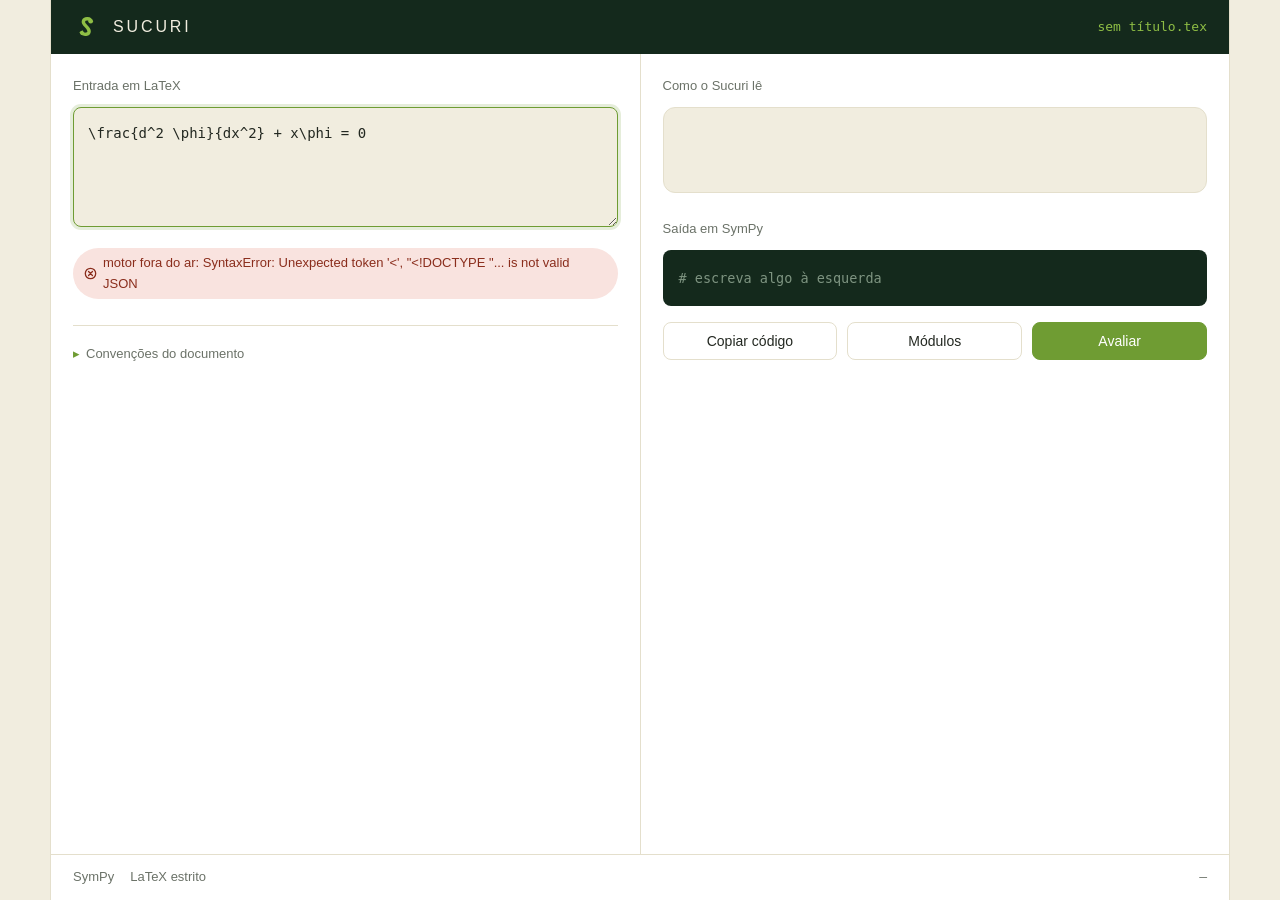
==== sucuri/interface/estatico/index.html @ aa614672 "O botão principal segue o objeto: resolver ou avaliar \frac{d^2\phi}{dx^2} + x\phi = 0 era lido cert" ====
<!DOCTYPE html>
<html lang="pt-BR">
<head>
<meta charset="utf-8">
<meta name="viewport" content="width=device-width, initial-scale=1">
<title>SUCURI</title>
<link rel="icon" href="favicon.svg">
<link rel="stylesheet" href="tokens.css">
<link rel="stylesheet" href="vendor/katex/katex.min.css">
<link rel="stylesheet" href="sucuri.css">
</head>
<body>
<div class="app">

<header>
  <svg width="26" height="26" viewBox="0 0 100 100" aria-label="SUCURI">
    <path d="M68 28 C68 16, 44 14, 40 28 C36 42, 62 50, 62 66 C62 80, 40 82, 34 72"
          fill="none" stroke="#8FBE45" stroke-width="13" stroke-linecap="round"/>
    <circle cx="68" cy="28" r="9" fill="#8FBE45"/>
    <g transform="rotate(-31 34 72)"><rect x="27" y="65" width="14" height="14" rx="1.5" fill="#8FBE45"/></g>
  </svg>
  <span class="wordmark">SUCURI</span>
  <span class="arquivo" id="arquivo">sem título.tex</span>
</header>

<main>
  <section class="esquerda">
    <p class="rotulo">Entrada em LaTeX</p>
    <textarea id="entrada" spellcheck="false" aria-label="Entrada em LaTeX"
      >\frac{d^2 \phi}{dx^2} + x\phi = 0</textarea>

    <div class="estados" id="estados"></div>

    <div class="bloco" id="bloco-perguntas" hidden>
      <p class="rotulo">Sítios ambíguos</p>
      <div id="perguntas"></div>
    </div>

    <details class="bloco convencoes" id="bloco-convencoes">
      <summary>Convenções do documento</summary>
      <div class="campos">
        <label>Variável independente
          <input id="c-independente" type="text" spellcheck="false" placeholder="x">
        </label>
        <label>Variável temporal
          <input id="c-temporal" type="text" spellcheck="false" placeholder="t">
        </label>
        <label>Linha <span class="amostra">f'</span>
          <select id="c-linhas">
            <option value="">perguntar</option>
            <option value="derivative">é derivada</option>
            <option value="symbol">faz parte do nome</option>
          </select>
        </label>
        <label>Ponto <span class="amostra">\dot q</span>
          <select id="c-pontos">
            <option value="">perguntar</option>
            <option value="derivative">é derivada temporal</option>
            <option value="decoration">é só um acento</option>
          </select>
        </label>
        <label>Funções
          <input id="c-funcoes" type="text" spellcheck="false" placeholder="f, phi">
        </label>
        <label>Variáveis
          <input id="c-variaveis" type="text" spellcheck="false" placeholder="a, k">
        </label>
      </div>
      <p class="nota">Convenção vale para o documento inteiro e aparece em âmbar:
        a leitura funcionou, mas ninguém olhou aquele sítio. Decidir o sítio
        na lista acima o torna verde.</p>
    </details>

    <div class="arvore bloco" id="bloco-arvore" hidden>
      <p class="rotulo">Árvore reconhecida</p>
      <div id="arvore"></div>
    </div>
  </section>

  <section class="direita">
    <p class="rotulo" id="rotulo-leitura">Como o Sucuri lê</p>
    <div class="leitura" id="leitura"></div>

    <p class="rotulo espaco">Saída em SymPy</p>
    <pre id="codigo"><span class="cm"># escreva algo à esquerda</span></pre>

    <div class="acoes">
      <button id="copiar">Copiar código</button>
      <button id="abrir-modulos">Módulos</button>
      <button class="primario" id="avaliar">Avaliar</button>
    </div>

    <div class="bloco" id="bloco-avaliacao" hidden>
      <p class="rotulo" id="rotulo-valor">Valor</p>
      <div id="avaliacao"></div>
    </div>

    <div class="bloco modulos" id="bloco-modulos" hidden>
      <p class="rotulo">Módulos carregados</p>
      <div id="modulos"></div>
      <div id="resultado"></div>
    </div>
  </section>
</main>

<footer>
  <span id="motor">SymPy</span>
  <span>LaTeX estrito</span>
  <span class="tempo" id="tempo">—</span>
</footer>

</div>

<script src="vendor/katex/katex.min.js"></script>
<script src="transporte.js"></script>
<script src="sucuri.js"></script>
</body>
</html>
---- sucuri/interface/estatico/tokens.css ----
/* SUCURI — tokens de marca
   SymPy Unified Compiler for Unambiguous Rendered Input */

:root {
  /* Cores de marca */
  --sucuri-mata:   #14291C; /* fundo escuro, ladrilho da marca */
  --sucuri-verde:  #8FBE45; /* marca sobre fundo escuro */
  --sucuri-folha:  #6F9C33; /* marca e wordmark sobre fundo claro */
  --sucuri-ambar:  #E3B23C; /* aviso, ambiguidade resolvida por inferência */
  --sucuri-areia:  #F1EDDF; /* superfície clara */
  --sucuri-argila: #C0442F; /* erro de parse */

  /* Derivadas de interface */
  --sucuri-mata-2:    #1D3A28; /* elevação dentro do tema escuro */
  --sucuri-areia-2:   #E4DFCC; /* bordas sobre areia */
  --sucuri-tinta:     #232821; /* texto principal no tema claro */
  --sucuri-tinta-2:   #6B7268; /* texto secundário */
  --sucuri-sucesso-bg: #E6F0D4;
  --sucuri-sucesso-fg: #3D5A15;
  --sucuri-aviso-bg:   #FAEEDA;
  --sucuri-aviso-fg:   #7A5307;
  --sucuri-erro-bg:    #F9E3DF;
  --sucuri-erro-fg:    #8A2D1C;

  /* Tipografia */
  --sucuri-fonte-ui:   Inter, "Helvetica Neue", Arial, sans-serif;
  --sucuri-fonte-mono: "JetBrains Mono", "SF Mono", Menlo, Consolas, monospace;
  --sucuri-tracking-wordmark: 0.18em;

  /* Forma */
  --sucuri-raio:      8px;
  --sucuri-raio-card: 12px;
  --sucuri-raio-icone: 23%; /* proporção do ladrilho da marca */
}

[data-tema="escuro"] {
  --sucuri-superficie-0: var(--sucuri-mata);
  --sucuri-superficie-1: var(--sucuri-mata-2);
  --sucuri-texto:        var(--sucuri-areia);
  --sucuri-marca:        var(--sucuri-verde);
}

[data-tema="claro"] {
  --sucuri-superficie-0: var(--sucuri-areia);
  --sucuri-superficie-1: #FFFFFF;
  --sucuri-texto:        var(--sucuri-tinta);
  --sucuri-marca:        var(--sucuri-folha);
}
---- sucuri/interface/estatico/sucuri.css ----
/* SUCURI — folha da interface.
   Deriva do mockup da identidade; os valores vêm de tokens.css. */

:root{
  --mata:var(--sucuri-mata); --verde:var(--sucuri-verde); --folha:var(--sucuri-folha);
  --ambar:var(--sucuri-ambar); --areia:var(--sucuri-areia); --areia-2:var(--sucuri-areia-2);
  --argila:var(--sucuri-argila); --tinta:var(--sucuri-tinta); --tinta-2:var(--sucuri-tinta-2);
  --ui:var(--sucuri-fonte-ui); --mono:var(--sucuri-fonte-mono);
}
*{box-sizing:border-box}
body{margin:0;background:var(--areia);color:var(--tinta);font-family:var(--ui);
     font-size:15px;line-height:1.6;-webkit-font-smoothing:antialiased}
.app{max-width:1180px;margin:0 auto;min-height:100vh;display:flex;flex-direction:column;
     background:#fff;border-left:1px solid var(--areia-2);border-right:1px solid var(--areia-2)}

header{display:flex;align-items:center;gap:14px;padding:14px 22px;background:var(--mata)}
header svg{flex:none}
.wordmark{color:var(--areia);font-size:16px;font-weight:500;
          letter-spacing:var(--sucuri-tracking-wordmark)}
.arquivo{margin-left:auto;color:var(--verde);font-family:var(--mono);font-size:13px}

main{flex:1;display:grid;grid-template-columns:1fr 1fr;gap:1px;background:var(--areia-2)}
section{background:#fff;padding:22px;min-width:0}
.rotulo{font-size:13px;color:var(--tinta-2);margin:0 0 10px}
.rotulo.espaco{margin-top:26px}

textarea{width:100%;min-height:120px;resize:vertical;border:1px solid var(--areia-2);
  border-radius:var(--sucuri-raio);background:var(--areia);padding:14px;font-family:var(--mono);
  font-size:14px;line-height:1.7;color:var(--tinta)}
textarea:focus{outline:none;border-color:var(--folha);box-shadow:0 0 0 3px rgba(111,156,51,.18)}

/* ------------------------------------------------------------- pastilhas */
.estados{display:flex;flex-wrap:wrap;gap:8px;margin:14px 0 0;min-height:28px}
.pill{display:inline-flex;align-items:center;gap:6px;font-size:13px;
      padding:5px 11px;border-radius:999px}
.ok{background:var(--sucuri-sucesso-bg);color:var(--sucuri-sucesso-fg)}
.aviso{background:var(--sucuri-aviso-bg);color:var(--sucuri-aviso-fg)}
.erro{background:var(--sucuri-erro-bg);color:var(--sucuri-erro-fg)}
.neutro{background:var(--areia);color:var(--tinta-2)}
.pill svg{flex:none}

/* --------------------------------------------------------------- blocos */
.bloco{margin-top:26px;padding-top:18px;border-top:1px solid var(--areia-2)}

/* ------------------------------------------------------------ perguntas */
.sitio{border:1px solid var(--areia-2);border-radius:var(--sucuri-raio);
       padding:12px 14px;margin-bottom:10px}
.sitio.pendente{border-color:#E3C9A0;background:#FDF8EF}
.sitio.inferida{border-left:3px solid var(--ambar)}
.sitio.explicita{border-left:3px solid var(--folha)}
.sitio-cabeca{display:flex;align-items:baseline;gap:10px;flex-wrap:wrap}
.fragmento{font-family:var(--mono);font-size:13.5px;color:var(--tinta);
  background:var(--areia);padding:2px 7px;border-radius:5px}
.sitio-nota{font-size:12.5px;color:var(--tinta-2);margin-left:auto}
.opcoes{display:flex;flex-wrap:wrap;gap:8px;margin-top:10px}
.opcao{font-family:var(--ui);font-size:13px;padding:7px 12px;border-radius:999px;
  border:1px solid var(--areia-2);background:#fff;color:var(--tinta);cursor:pointer;
  text-align:left}
.opcao:hover{background:var(--areia)}
.opcao.escolhida{background:var(--folha);border-color:var(--folha);color:#fff}
.opcao.herdada{background:var(--sucuri-aviso-bg);border-color:#E8D4AC;
  color:var(--sucuri-aviso-fg)}

/* ----------------------------------------------------------- convenções */
.convencoes summary{font-size:13px;color:var(--tinta-2);cursor:pointer;
  list-style:none;display:flex;align-items:center;gap:6px}
.convencoes summary::before{content:"▸";color:var(--folha)}
.convencoes[open] summary::before{content:"▾"}
.convencoes summary::-webkit-details-marker{display:none}
.campos{display:grid;grid-template-columns:1fr 1fr;gap:10px 14px;margin-top:14px}
.campos label{display:flex;flex-direction:column;gap:4px;font-size:12.5px;
  color:var(--tinta-2)}
.campos .amostra{font-family:var(--mono);color:var(--tinta)}
.campos input,.campos select{font-family:var(--mono);font-size:13px;padding:7px 9px;
  border:1px solid var(--areia-2);border-radius:6px;background:var(--areia);color:var(--tinta)}
.campos select{font-family:var(--ui)}
.campos input:focus,.campos select:focus{outline:none;border-color:var(--folha)}
.nota{font-size:12.5px;color:var(--tinta-2);margin:12px 0 0}

/* --------------------------------------------------------------- árvore */
.arvore ul{list-style:none;margin:6px 0 0;padding-left:16px;
  border-left:1px solid var(--areia-2);font-family:var(--mono);font-size:13px;
  color:var(--tinta-2)}
.arvore>div>ul{padding-left:0;border-left:none}
.arvore li{padding:2px 0}
.arvore .no{color:var(--tinta)}
.arvore .inferida{color:var(--sucuri-aviso-fg)}
.arvore .inferida::after{content:" ◆";color:var(--ambar)}
.arvore .explicita::after{content:" ◆";color:var(--folha)}

/* -------------------------------------------------------------- leitura */
.leitura{min-height:86px;display:flex;align-items:center;justify-content:center;
  padding:18px 16px;border:1px solid var(--areia-2);border-radius:var(--sucuri-raio-card);
  background:var(--areia);overflow-x:auto}
.leitura.cru{color:var(--tinta-2)}
.leitura .katex{font-size:1.35em}
.leitura .vazio{font-size:13px;color:var(--tinta-2)}

/* --------------------------------------------------------------- código */
pre{margin:0;background:var(--mata);border-radius:var(--sucuri-raio);padding:16px;
    overflow-x:auto;font-family:var(--mono);font-size:13.5px;line-height:1.8;
    color:var(--areia);white-space:pre}
.kw{color:var(--verde)} .str{color:var(--ambar)} .cm{color:#7E9481}

.acoes{display:flex;gap:10px;margin-top:16px}
button{flex:1;font-family:var(--ui);font-size:14px;padding:10px 14px;
  border-radius:var(--sucuri-raio);border:1px solid var(--areia-2);background:#fff;
  color:var(--tinta);cursor:pointer}
button:hover{background:var(--areia)}
button.primario{background:var(--folha);border-color:var(--folha);color:#fff}
button.primario:hover{background:#5F871E}
button:focus-visible{outline:2px solid var(--folha);outline-offset:2px}

/* -------------------------------------------------------------- módulos */
.modulo-cabeca{font-size:13.5px;margin-bottom:4px}
.modulo-cabeca b{font-weight:500}
.modulo-desc{font-size:12.5px;color:var(--tinta-2);margin:0 0 10px}
.operacoes{display:flex;flex-wrap:wrap;gap:8px}
.operacoes button{flex:none}
#resultado{margin-top:16px}
.resultado{border:1px solid var(--areia-2);border-radius:var(--sucuri-raio);padding:14px}
.resultado h3{margin:0 0 8px;font-size:14px;font-weight:500}
.resultado table{border-collapse:collapse;width:100%;font-family:var(--mono);font-size:12.5px}
.resultado td{border-bottom:1px solid var(--areia-2);padding:5px 8px;vertical-align:top}
.resultado tr:last-child td{border-bottom:none}
.bloqueio{font-size:12.5px;color:var(--sucuri-erro-fg);background:var(--sucuri-erro-bg);
  border-radius:6px;padding:8px 10px;margin-top:10px}
.proveniencia{font-size:12.5px;margin-top:10px;color:var(--tinta-2)}
.nao-apresentavel{background:var(--sucuri-aviso-bg);color:var(--sucuri-aviso-fg);
  border-radius:6px;padding:8px 10px}

footer{padding:12px 22px;border-top:1px solid var(--areia-2);
  font-size:13px;color:var(--tinta-2);display:flex;gap:16px}
footer .tempo{margin-left:auto;font-family:var(--mono)}

@media (max-width:860px){
  main{grid-template-columns:1fr}
  section{padding:18px}
  .campos{grid-template-columns:1fr}
}
@media (prefers-reduced-motion:no-preference){
  button,.opcao{transition:background .15s ease}
}
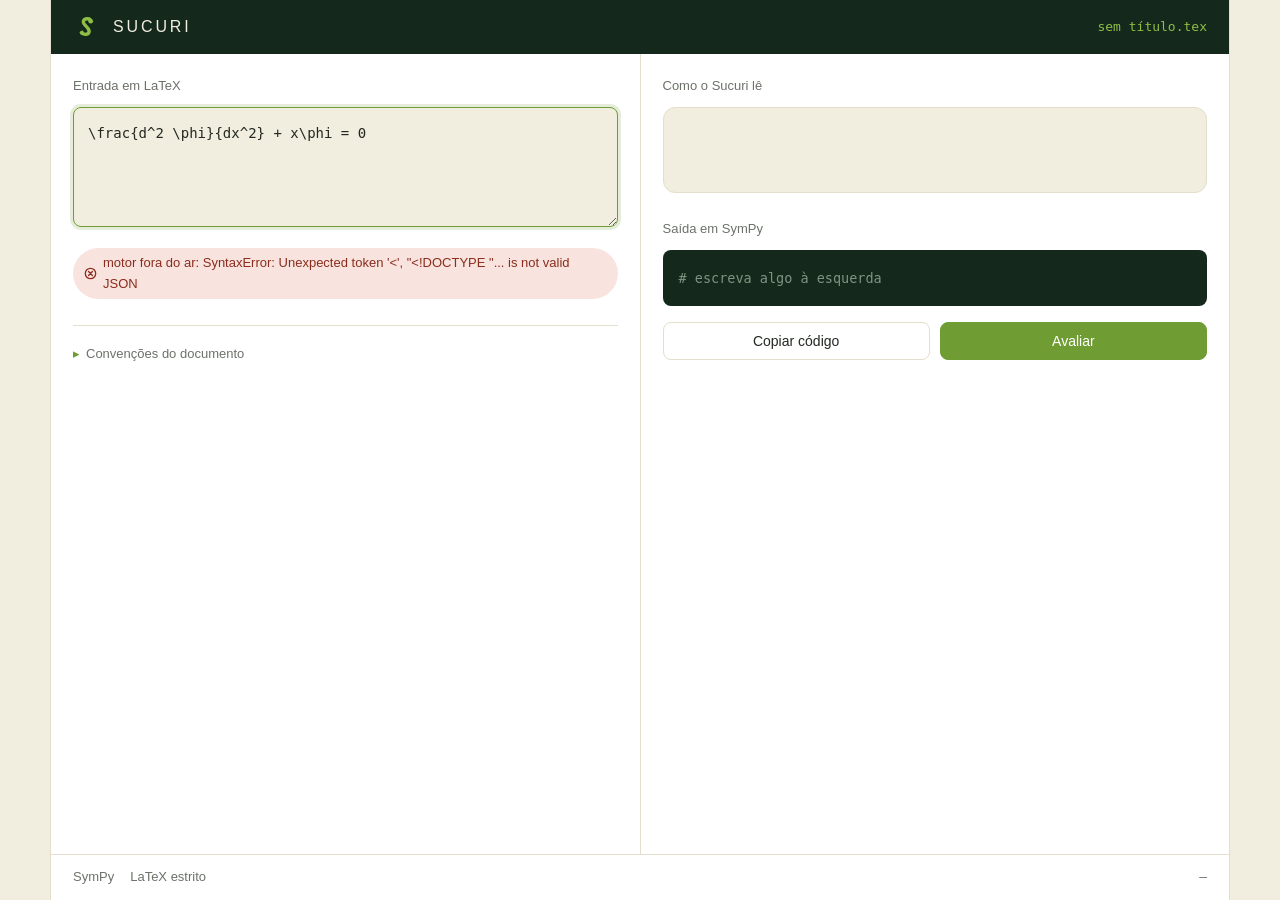
==== commit 6f4b31fc: "A variável que falta vira pergunta, e não reclamação de campo vazio Perguntar é o que este programa " ====
--- a/sucuri/interface/estatico/index.html
+++ b/sucuri/interface/estatico/index.html
@@ -30,6 +30,11 @@
       >\frac{d^2 \phi}{dx^2} + x\phi = 0</textarea>
 
     <div class="estados" id="estados"></div>
+
+    <div class="bloco" id="bloco-faltando" hidden>
+      <p class="rotulo">Falta uma convenção</p>
+      <div id="faltando"></div>
+    </div>
 
     <div class="bloco" id="bloco-perguntas" hidden>
       <p class="rotulo">Sítios ambíguos</p>
--- a/sucuri/interface/estatico/sucuri.css
+++ b/sucuri/interface/estatico/sucuri.css
@@ -41,6 +41,20 @@
 
 /* --------------------------------------------------------------- blocos */
 .bloco{margin-top:26px;padding-top:18px;border-top:1px solid var(--areia-2)}
+
+/* --------------------------------------------------------- falta convenção */
+.falta{border:1px solid #E3C9A0;background:#FDF8EF;border-radius:var(--sucuri-raio);
+  padding:12px 14px}
+.falta p{margin:0 0 10px;font-size:13.5px}
+.falta .linha{display:flex;gap:8px;flex-wrap:wrap;align-items:center}
+.falta input{font-family:var(--mono);font-size:14px;padding:7px 10px;width:7em;
+  border:1px solid var(--areia-2);border-radius:6px;background:#fff;color:var(--tinta)}
+.falta input:focus{outline:none;border-color:var(--folha);
+  box-shadow:0 0 0 3px rgba(111,156,51,.18)}
+.falta button{flex:none;font-size:13px;padding:7px 12px}
+.falta .atalhos{margin-top:10px;font-size:12.5px;color:var(--tinta-2)}
+.falta .atalhos button{font-family:var(--mono);padding:4px 10px;border-radius:999px;
+  margin-left:6px}
 
 /* ------------------------------------------------------------ perguntas */
 .sitio{border:1px solid var(--areia-2);border-radius:var(--sucuri-raio);
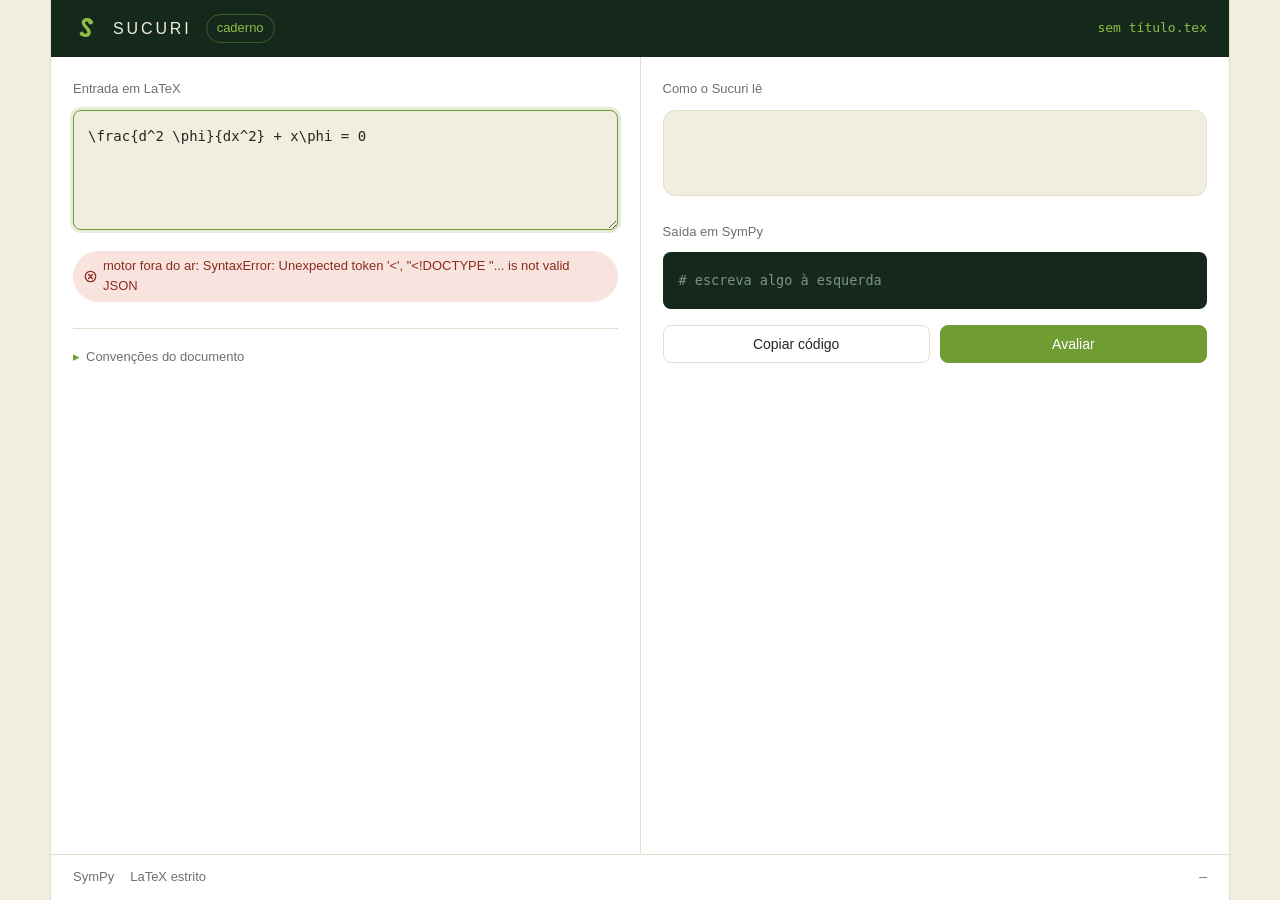
==== commit 8912f9d5: "Modo caderno: várias equações, nomes que duram, verbos sobre elas Uma equação por página serve para " ====
--- a/sucuri/interface/estatico/index.html
+++ b/sucuri/interface/estatico/index.html
@@ -4,10 +4,12 @@
 <meta charset="utf-8">
 <meta name="viewport" content="width=device-width, initial-scale=1">
 <title>SUCURI</title>
+<meta name="description" content="Escreva matemática em LaTeX; o Sucuri lê como SymPy e pergunta em vez de adivinhar.">
 <link rel="icon" href="favicon.svg">
 <link rel="stylesheet" href="tokens.css">
 <link rel="stylesheet" href="vendor/katex/katex.min.css">
 <link rel="stylesheet" href="sucuri.css">
+<link rel="stylesheet" href="caderno.css">
 </head>
 <body>
 <div class="app">
@@ -20,6 +22,7 @@
     <g transform="rotate(-31 34 72)"><rect x="27" y="65" width="14" height="14" rx="1.5" fill="#8FBE45"/></g>
   </svg>
   <span class="wordmark">SUCURI</span>
+  <a class="modo" href="caderno.html">caderno</a>
   <span class="arquivo" id="arquivo">sem título.tex</span>
 </header>
 
--- a/sucuri/interface/estatico/caderno.css
+++ b/sucuri/interface/estatico/caderno.css
@@ -0,0 +1,34 @@
+/* SUCURI — o caderno.
+   Empilha células; cada uma guarda o que você escreveu e o que saiu disso. */
+
+.modo{color:var(--verde);font-size:13px;text-decoration:none;
+  border:1px solid rgba(143,190,69,.35);border-radius:999px;padding:3px 10px}
+.modo:hover{background:rgba(143,190,69,.12)}
+
+.caderno-convencoes{padding:16px 22px;border-bottom:1px solid var(--areia-2);
+  margin:0;background:#fff}
+.caderno-convencoes .campos{grid-template-columns:repeat(3,1fr)}
+
+.folha{display:block;background:#fff;padding:22px;gap:0}
+.celula{border-left:3px solid var(--areia-2);padding:0 0 0 16px;margin-bottom:26px}
+.celula.comando{border-left-color:var(--folha)}
+.celula.erro{border-left-color:var(--argila)}
+.celula-cabeca{display:flex;align-items:baseline;gap:10px;margin-bottom:8px}
+.celula-nome{font-family:var(--mono);font-size:12.5px;color:var(--folha);
+  min-width:3.2em}
+.celula-dica{font-size:12.5px;color:var(--tinta-2);margin-left:auto}
+
+.celula textarea{min-height:0;height:auto;padding:10px 12px}
+.saida{margin-top:12px}
+.saida .livro{padding:16px;border:1px solid var(--areia-2);
+  border-radius:var(--sucuri-raio-card);background:var(--areia);overflow-x:auto}
+.saida .livro .katex{font-size:1.3em}
+.saida pre{margin-top:12px}
+.saida .rodape{display:flex;gap:8px;margin-top:10px;flex-wrap:wrap}
+.saida .rodape button{flex:none;font-size:12.5px;padding:6px 12px}
+
+.nova{display:flex;gap:10px;margin-top:8px}
+.nova button{flex:none}
+
+kbd{font-family:var(--mono);font-size:11.5px;border:1px solid var(--areia-2);
+  border-bottom-width:2px;border-radius:4px;padding:1px 5px;background:var(--areia)}
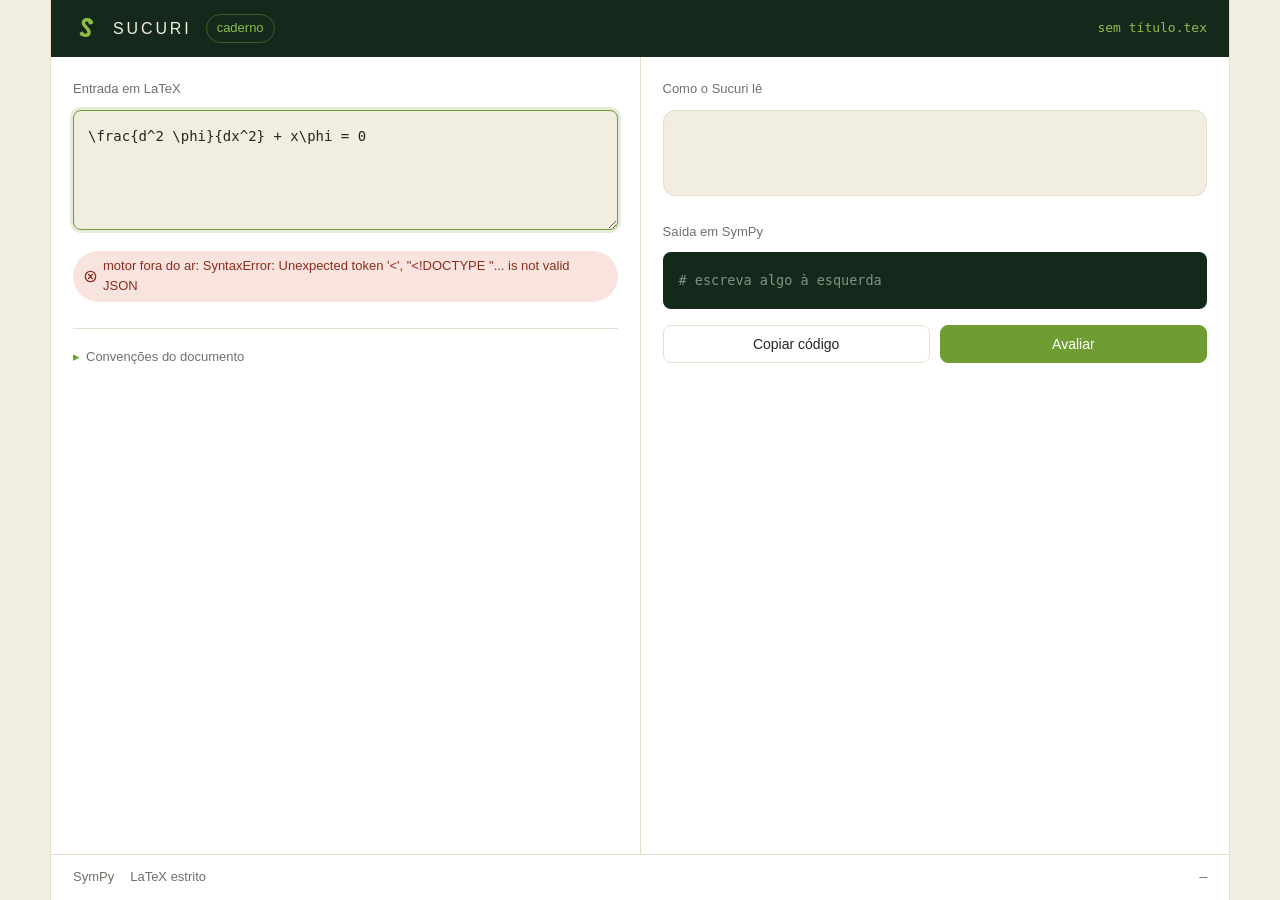
==== commit 5fa6666b: "Sítio já resolvido não repete a pergunta Quem declarou "linha é derivada" nas convenções não deve ve" ====
--- a/sucuri/interface/estatico/index.html
+++ b/sucuri/interface/estatico/index.html
@@ -13,6 +13,8 @@
 </head>
 <body>
 <div class="app">
+
+<div class="faixa" id="faixa" role="status" hidden></div>
 
 <header>
   <svg width="26" height="26" viewBox="0 0 100 100" aria-label="SUCURI">
@@ -121,6 +123,7 @@
 
 <script src="vendor/katex/katex.min.js"></script>
 <script src="transporte.js"></script>
+<script src="sitios.js"></script>
 <script src="sucuri.js"></script>
 </body>
 </html>
--- a/sucuri/interface/estatico/sucuri.css
+++ b/sucuri/interface/estatico/sucuri.css
@@ -42,6 +42,12 @@
 /* --------------------------------------------------------------- blocos */
 .bloco{margin-top:26px;padding-top:18px;border-top:1px solid var(--areia-2)}
 
+/* ------------------------------------------------------------ faixa de aviso */
+/* Página que para de responder sem dizer nada é o que o usuário chama de
+   instável. Qualquer coisa que dê errado longe de um painel aparece aqui. */
+.faixa{background:var(--sucuri-aviso-bg);color:var(--sucuri-aviso-fg);
+  padding:10px 22px;font-size:13px;border-bottom:1px solid #E8D4AC}
+
 /* --------------------------------------------------------- falta convenção */
 .falta{border:1px solid #E3C9A0;background:#FDF8EF;border-radius:var(--sucuri-raio);
   padding:12px 14px}
@@ -59,6 +65,25 @@
 /* ------------------------------------------------------------ perguntas */
 .sitio{border:1px solid var(--areia-2);border-radius:var(--sucuri-raio);
        padding:12px 14px;margin-bottom:10px}
+
+/* Sítio já resolvido não repete a pergunta: uma linha, e as opções só quando
+   alguém quiser mudar. Perguntar o que já foi respondido faz o usuário
+   desconfiar de uma decisão que ele próprio tomou. */
+.sitio.resolvido{padding:0 0 0 10px;border:none;background:none;
+  margin-bottom:6px}
+.sitio.resolvido.inferida{border-left:3px solid var(--ambar)}
+.sitio.resolvido.explicita{border-left:3px solid var(--folha)}
+.sitio-linha{display:flex;align-items:center;gap:10px;width:100%;
+  font-family:var(--ui);font-size:12.5px;text-align:left;cursor:pointer;
+  background:none;border:none;padding:4px 0;color:var(--tinta-2);flex-wrap:wrap}
+.sitio-linha:hover .sitio-leitura{color:var(--tinta)}
+.sitio-linha .fragmento{font-size:12.5px;padding:1px 6px}
+.sitio-leitura{color:var(--tinta-2)}
+.sitio-leitura::before{content:"◆  ";font-size:11px}
+.sitio.inferida .sitio-leitura::before{color:var(--ambar)}
+.sitio.explicita .sitio-leitura::before{color:var(--folha)}
+.sitio-origem{margin-left:auto;color:var(--tinta-2);opacity:.75}
+.sitio.resolvido .opcoes{margin:6px 0 10px}
 .sitio.pendente{border-color:#E3C9A0;background:#FDF8EF}
 .sitio.inferida{border-left:3px solid var(--ambar)}
 .sitio.explicita{border-left:3px solid var(--folha)}
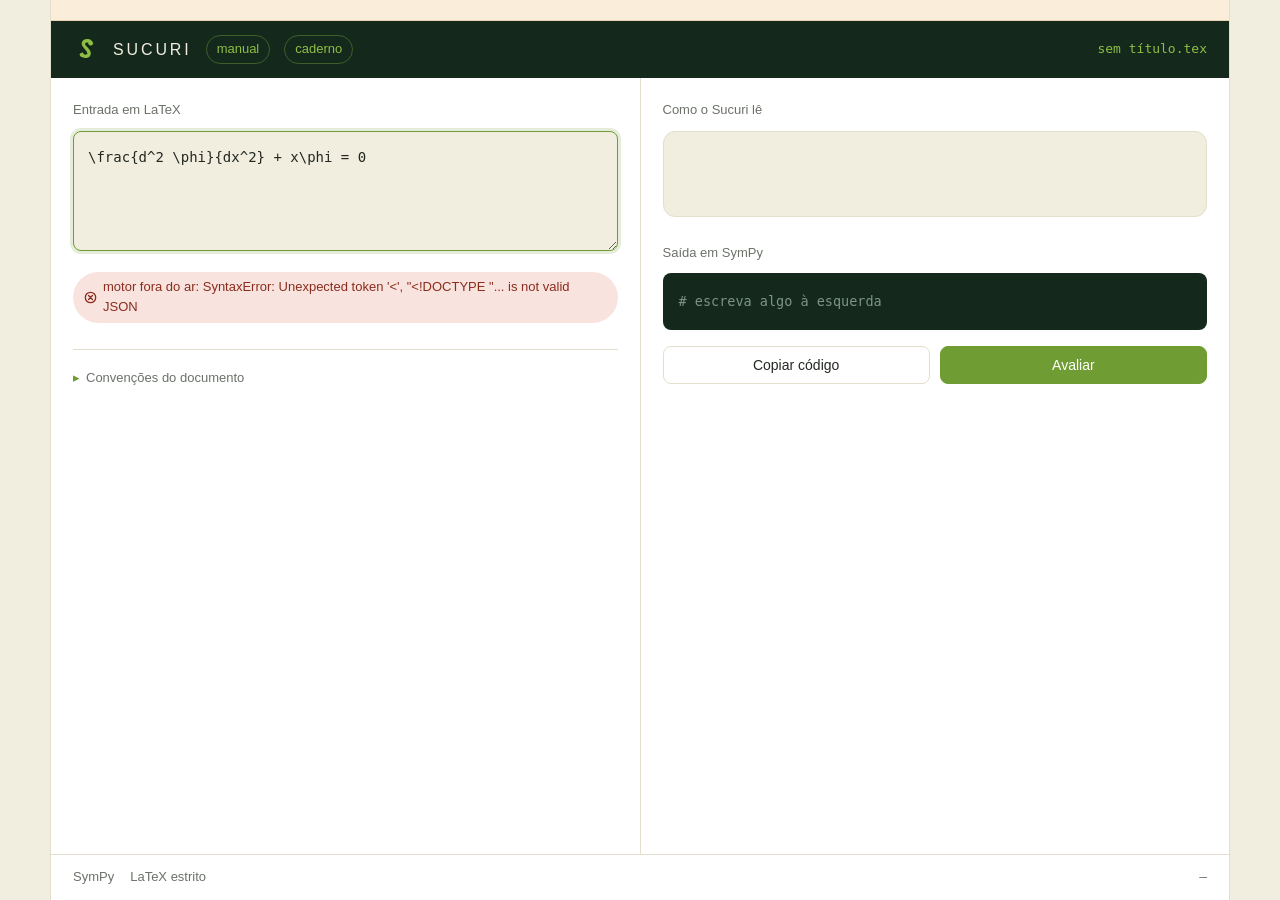
==== commit 10153e0e: "Manual, com os exemplos executados pela suíte Nove seções: escrever e executar, quando ele pergunta," ====
--- a/sucuri/interface/estatico/index.html
+++ b/sucuri/interface/estatico/index.html
@@ -24,6 +24,7 @@
     <g transform="rotate(-31 34 72)"><rect x="27" y="65" width="14" height="14" rx="1.5" fill="#8FBE45"/></g>
   </svg>
   <span class="wordmark">SUCURI</span>
+  <a class="modo" href="manual.html">manual</a>
   <a class="modo" href="caderno.html">caderno</a>
   <span class="arquivo" id="arquivo">sem título.tex</span>
 </header>
--- a/sucuri/interface/estatico/sucuri.css
+++ b/sucuri/interface/estatico/sucuri.css
@@ -46,7 +46,12 @@
 /* Página que para de responder sem dizer nada é o que o usuário chama de
    instável. Qualquer coisa que dê errado longe de um painel aparece aqui. */
 .faixa{background:var(--sucuri-aviso-bg);color:var(--sucuri-aviso-fg);
-  padding:10px 22px;font-size:13px;border-bottom:1px solid #E8D4AC}
+  padding:10px 22px;font-size:13px;border-bottom:1px solid #E8D4AC;
+  display:flex;align-items:center;gap:12px}
+.faixa .desfazer{flex:none;font-size:12.5px;padding:4px 12px;
+  border:1px solid #E8D4AC;background:#fff;color:var(--sucuri-aviso-fg);
+  border-radius:999px;cursor:pointer}
+.faixa .desfazer:hover{background:var(--areia)}
 
 /* --------------------------------------------------------- falta convenção */
 .falta{border:1px solid #E3C9A0;background:#FDF8EF;border-radius:var(--sucuri-raio);
@@ -92,6 +97,10 @@
   background:var(--areia);padding:2px 7px;border-radius:5px}
 .sitio-nota{font-size:12.5px;color:var(--tinta-2);margin-left:auto}
 .opcoes{display:flex;flex-wrap:wrap;gap:8px;margin-top:10px}
+/* O atributo hidden vale display:none por regra do navegador, mas a linha
+   acima tem a mesma especificidade e vem depois — então ganhava, e o sítio
+   "compacto" aparecia aberto. Regra explícita. */
+.opcoes[hidden]{display:none}
 .opcao{font-family:var(--ui);font-size:13px;padding:7px 12px;border-radius:999px;
   border:1px solid var(--areia-2);background:#fff;color:var(--tinta);cursor:pointer;
   text-align:left}
@@ -162,8 +171,17 @@
 .resultado table{border-collapse:collapse;width:100%;font-family:var(--mono);font-size:12.5px}
 .resultado td{border-bottom:1px solid var(--areia-2);padding:5px 8px;vertical-align:top}
 .resultado tr:last-child td{border-bottom:none}
+/* Bloqueio é barreira: o resultado NÃO pode ser apresentado como conclusão.
+   Vermelho, porque interrompe. */
 .bloqueio{font-size:12.5px;color:var(--sucuri-erro-fg);background:var(--sucuri-erro-bg);
   border-radius:6px;padding:8px 10px;margin-top:10px}
+
+/* Nota de alcance é outra coisa: a conta está certa, e o que ela NÃO faz
+   precisa ser dito. "separar não resolve a equação" não é falha da conta, é o
+   limite dela — e em vermelho parecia erro, que foi o que aconteceu. */
+.nota-escopo{font-size:12.5px;color:var(--sucuri-sucesso-fg);
+  background:var(--sucuri-sucesso-bg);border-radius:6px;padding:8px 10px;
+  margin-top:10px;border-left:3px solid var(--folha)}
 .proveniencia{font-size:12.5px;margin-top:10px;color:var(--tinta-2)}
 .nao-apresentavel{background:var(--sucuri-aviso-bg);color:var(--sucuri-aviso-fg);
   border-radius:6px;padding:8px 10px}
--- a/sucuri/interface/estatico/caderno.css
+++ b/sucuri/interface/estatico/caderno.css
@@ -9,17 +9,70 @@
   margin:0;background:#fff}
 .caderno-convencoes .campos{grid-template-columns:repeat(3,1fr)}
 
+/* --------------------------------------------------------------- a barra */
+.barra{display:flex;align-items:center;gap:8px;padding:10px 22px;background:#fff;
+  border-bottom:1px solid var(--areia-2);flex-wrap:wrap}
+.barra button{flex:none;font-size:13px;padding:6px 13px}
+.barra .separa{flex:1}
+
+input.arquivo{margin-left:auto;background:transparent;border:1px solid transparent;
+  border-radius:6px;padding:3px 8px;width:12em;text-align:right;
+  color:var(--verde);font-family:var(--mono);font-size:13px}
+input.arquivo:hover{border-color:rgba(143,190,69,.3)}
+input.arquivo:focus{outline:none;border-color:var(--verde);text-align:left;
+  background:rgba(255,255,255,.06)}
+
+.folha-dica{margin:0;padding:14px 22px;background:#fff;font-size:13px;
+  color:var(--tinta-2);border-bottom:1px solid var(--areia-2);line-height:1.7}
+.folha-dica code{font-family:var(--mono);font-size:12.5px;background:var(--areia);
+  padding:2px 6px;border-radius:5px;color:var(--tinta)}
+
 .folha{display:block;background:#fff;padding:22px;gap:0}
-.celula{border-left:3px solid var(--areia-2);padding:0 0 0 16px;margin-bottom:26px}
+.celula{border-left:3px solid var(--areia-2);padding:0 0 0 16px}
+
+/* O lugar entre duas células. Some até o ponteiro chegar — a folha é para ler,
+   não para mostrar o que ela sabe fazer —, mas responde ao teclado, porque
+   quem navega por tabulação não tem ponteiro para aproximar. */
+.inserir{position:relative;height:26px;display:flex;align-items:center;
+  justify-content:center}
+.inserir button{width:24px;height:24px;padding:0;flex:none;border-radius:999px;
+  border:1px solid var(--areia-2);background:#fff;color:var(--tinta-2);
+  font-size:15px;line-height:1;cursor:pointer;opacity:0;
+  display:flex;align-items:center;justify-content:center}
+.inserir::before{content:"";position:absolute;left:0;right:0;height:1px;
+  background:var(--areia-2);opacity:0}
+.inserir:hover button,.inserir button:focus-visible{opacity:1}
+.inserir:hover::before,.inserir:focus-within::before{opacity:1}
+.inserir button:hover{border-color:var(--folha);color:var(--folha)}
+@media (prefers-reduced-motion:no-preference){
+  .inserir button,.inserir::before{transition:opacity .12s ease}
+}
 .celula.comando{border-left-color:var(--folha)}
 .celula.erro{border-left-color:var(--argila)}
+.celula.declaracao{border-left-color:var(--ambar)}
+.declarado{margin:0;font-size:13px;color:var(--sucuri-aviso-fg);
+  background:var(--sucuri-aviso-bg);border-radius:var(--sucuri-raio);
+  padding:8px 12px;display:inline-block}
 .celula-cabeca{display:flex;align-items:baseline;gap:10px;margin-bottom:8px}
 .celula-nome{font-family:var(--mono);font-size:12.5px;color:var(--folha);
   min-width:3.2em}
 .celula-dica{font-size:12.5px;color:var(--tinta-2);margin-left:auto}
 
+/* O × mora no cabeçalho da célula, e só aparece quando o ponteiro está nela:
+   apagar não é o que se procura numa folha, é o que se acha quando se precisa. */
+.apagar{flex:none;width:22px;height:22px;padding:0;margin-left:10px;
+  border:1px solid transparent;background:none;color:var(--tinta-2);
+  font-size:16px;line-height:1;border-radius:6px;cursor:pointer;opacity:0;
+  display:flex;align-items:center;justify-content:center}
+.celula:hover .apagar,.apagar:focus-visible{opacity:1}
+.apagar:hover{color:var(--argila);border-color:rgba(192,68,47,.35);
+  background:var(--sucuri-erro-bg)}
+
 .celula textarea{min-height:0;height:auto;padding:10px 12px}
 .saida{margin-top:12px}
+/* A valência: a primeira coisa que se confere num tensor. */
+.valencia{margin:0 0 10px;font-family:var(--mono);font-size:12.5px;
+  color:var(--tinta-2)}
 .saida .livro{padding:16px;border:1px solid var(--areia-2);
   border-radius:var(--sucuri-raio-card);background:var(--areia);overflow-x:auto}
 .saida .livro .katex{font-size:1.3em}
@@ -27,6 +80,12 @@
 .saida .rodape{display:flex;gap:8px;margin-top:10px;flex-wrap:wrap}
 .saida .rodape button{flex:none;font-size:12.5px;padding:6px 12px}
 
+/* O que a conta produziu, com nome — a matéria-prima do próximo passo. */
+.nomeados{margin-top:12px;border-top:1px solid var(--areia-2);padding-top:10px}
+.nomeado{display:flex;align-items:baseline;gap:14px;padding:5px 0}
+.nomeado .celula-nome{min-width:3.2em}
+.nomeado .katex{font-size:1.05em}
+
 .nova{display:flex;gap:10px;margin-top:8px}
 .nova button{flex:none}
 
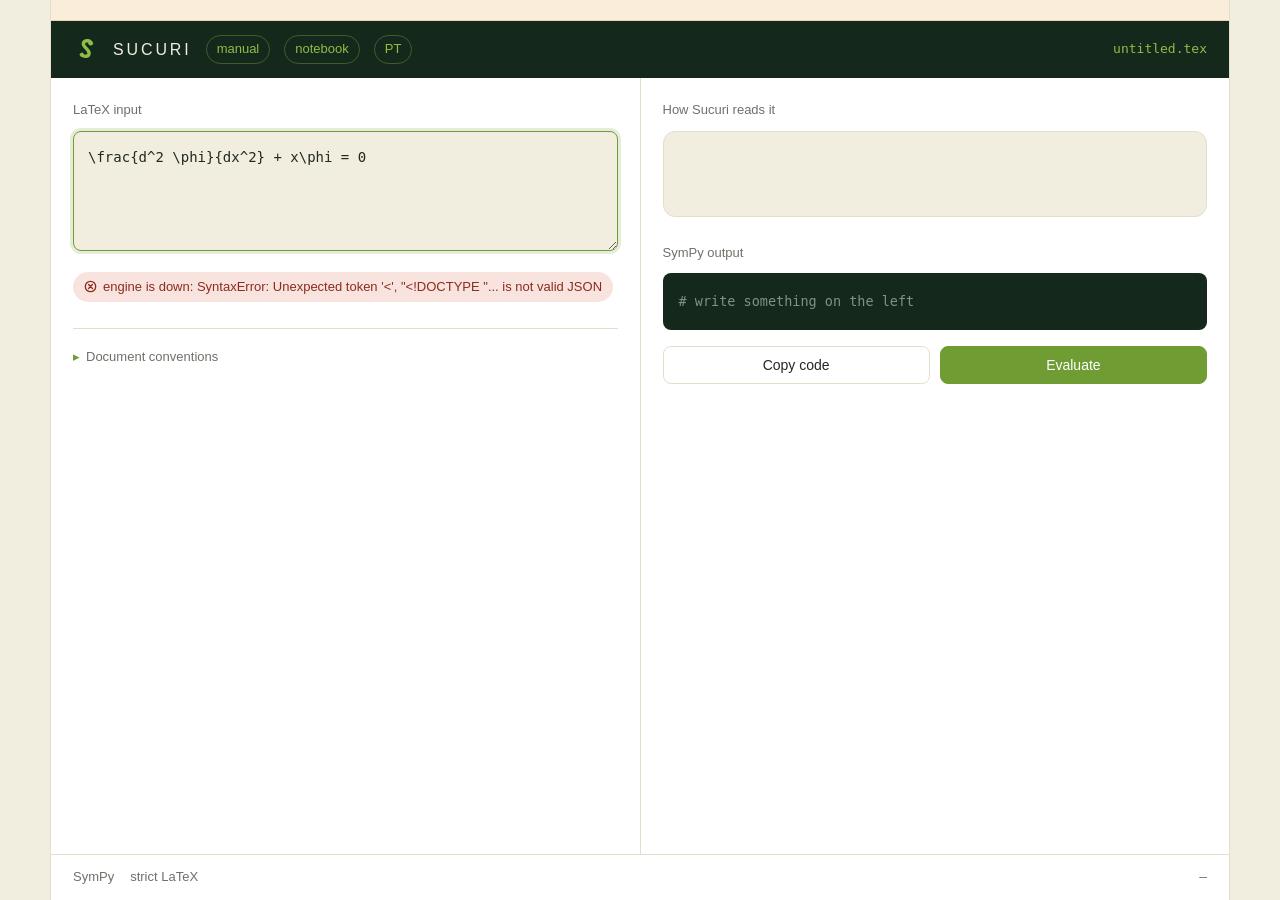
==== commit 7f68bcc6: "Tutorial em inglês, e o Sucuri com opção de idioma - tutorial.html: a apostila em inglês, com os enu" ====
--- a/sucuri/interface/estatico/index.html
+++ b/sucuri/interface/estatico/index.html
@@ -77,7 +77,7 @@
           <input id="c-variaveis" type="text" spellcheck="false" placeholder="a, k">
         </label>
       </div>
-      <p class="nota">Convenção vale para o documento inteiro e aparece em âmbar:
+      <p class="nota" data-en="A convention holds for the whole document and shows in amber: the reading worked, but nobody looked at that site. Deciding the site in the list above turns it green.">Convenção vale para o documento inteiro e aparece em âmbar:
         a leitura funcionou, mas ninguém olhou aquele sítio. Decidir o sítio
         na lista acima o torna verde.</p>
     </details>
@@ -124,6 +124,7 @@
 
 <script src="vendor/katex/katex.min.js"></script>
 <script src="transporte.js"></script>
+<script src="idioma.js"></script>
 <script src="sitios.js"></script>
 <script src="sucuri.js"></script>
 </body>
--- a/sucuri/interface/estatico/caderno.css
+++ b/sucuri/interface/estatico/caderno.css
@@ -4,6 +4,9 @@
 .modo{color:var(--verde);font-size:13px;text-decoration:none;
   border:1px solid rgba(143,190,69,.35);border-radius:999px;padding:3px 10px}
 .modo:hover{background:rgba(143,190,69,.12)}
+/* o botão de idioma: o mesmo desenho dos links do cabeçalho */
+button.modo{background:none;font-family:inherit;cursor:pointer;line-height:inherit;
+  flex:none;width:auto;min-width:0;color:var(--verde);font-size:13px;padding:3px 10px}
 
 .caderno-convencoes{padding:16px 22px;border-bottom:1px solid var(--areia-2);
   margin:0;background:#fff}
@@ -69,6 +72,36 @@
   background:var(--sucuri-erro-bg)}
 
 .celula textarea{min-height:0;height:auto;padding:10px 12px}
+
+/* ----------------------------------------------------- realce do verbo
+ *
+ * Textarea não colore o texto que tem dentro. A camada de baixo é um <pre>
+ * com a MESMA métrica — fonte, corpo, entrelinha, recuo, borda —, e o campo
+ * por cima fica transparente com o cursor visível. Qualquer diferença entre
+ * as duas quebra a linha em lugar diferente e o texto sai dobrado; por isso
+ * as duas herdam as medidas da mesma regra. */
+.editor{position:relative}
+.editor .realce,.celula .editor textarea{
+  box-sizing:border-box;margin:0;padding:10px 12px;
+  border:1px solid var(--areia-2);border-radius:var(--sucuri-raio);
+  font-family:var(--mono);font-size:14px;line-height:1.7;
+  white-space:pre-wrap;overflow-wrap:break-word}
+.editor .realce{position:absolute;inset:0;overflow:hidden;
+  background:var(--areia);color:var(--tinta);pointer-events:none}
+/* display:block, e não por gosto: textarea é inline-block, e um inline-block
+ * deixa embaixo o espaço do descendente da linha — 7px que fariam a camada de
+ * baixo mais alta que a de cima, e a borda sairia dobrada. */
+.celula .editor textarea{display:block;position:relative;background:transparent;
+  color:transparent;caret-color:var(--tinta)}
+/* A regra compartilhada acima é mais específica que `textarea:focus`, e
+ * apagaria o anel de foco sem dizer nada. Repor é obrigação: campo que não
+ * mostra onde está o foco é campo que se perde de quem usa teclado. */
+.celula .editor textarea:focus{border-color:var(--folha);
+  box-shadow:0 0 0 3px rgba(111,156,51,.18)}
+/* A seleção é pintada na camada de cima, sobre um texto que está na de baixo:
+ * opaca, ela esconderia justamente o que se está selecionando. */
+.celula .editor textarea::selection{background:rgba(111,156,51,.28)}
+.editor .verbo{color:var(--folha);font-weight:600}
 .saida{margin-top:12px}
 /* A valência: a primeira coisa que se confere num tensor. */
 .valencia{margin:0 0 10px;font-family:var(--mono);font-size:12.5px;
@@ -91,3 +124,16 @@
 
 kbd{font-family:var(--mono);font-size:11.5px;border:1px solid var(--areia-2);
   border-bottom-width:2px;border-radius:4px;padding:1px 5px;background:var(--areia)}
+
+/* Uma célula com várias linhas: um resultado por linha, na ordem. Sem o eco da
+ * linha, a terceira resposta parece continuação da segunda. */
+.parte{padding:10px 0}
+.parte + .parte{border-top:1px solid var(--areia-2)}
+.parte-fonte{margin:0 0 8px;font-family:var(--mono);font-size:12.5px;
+  color:var(--tinta-2)}
+
+/* A tabela é monoespaçada a 12,5px, que serve para rótulo e não para fração:
+ * empilhada nesse corpo, a fração fica ilegível — e é o valor que se vem ler
+ * aqui. Um pouco maior, e com ar para o numerador e o denominador. */
+.saida .resultado td{padding:8px}
+.saida .resultado td .katex{font-size:1.25em}
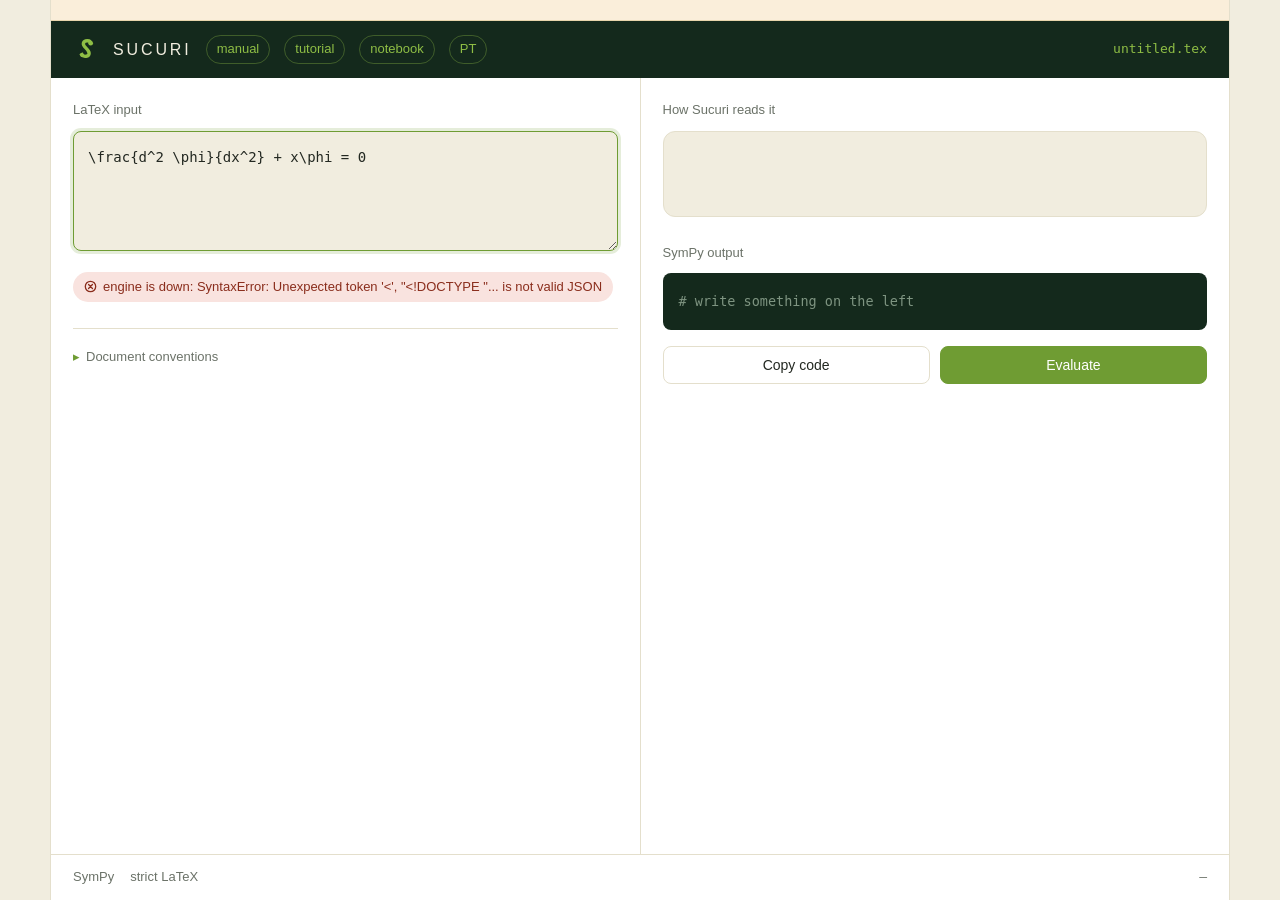
==== commit b6643c09: "Notebook: hint paragraph removed (it is in the manual); an apostila/tutorial button next to the manu" ====
--- a/sucuri/interface/estatico/index.html
+++ b/sucuri/interface/estatico/index.html
@@ -25,6 +25,7 @@
   </svg>
   <span class="wordmark">SUCURI</span>
   <a class="modo" href="manual.html">manual</a>
+  <a class="modo" href="apostila.html">apostila</a>
   <a class="modo" href="caderno.html">caderno</a>
   <span class="arquivo" id="arquivo">sem título.tex</span>
 </header>
--- a/sucuri/interface/estatico/caderno.css
+++ b/sucuri/interface/estatico/caderno.css
@@ -25,10 +25,6 @@
 input.arquivo:focus{outline:none;border-color:var(--verde);text-align:left;
   background:rgba(255,255,255,.06)}
 
-.folha-dica{margin:0;padding:14px 22px;background:#fff;font-size:13px;
-  color:var(--tinta-2);border-bottom:1px solid var(--areia-2);line-height:1.7}
-.folha-dica code{font-family:var(--mono);font-size:12.5px;background:var(--areia);
-  padding:2px 6px;border-radius:5px;color:var(--tinta)}
 
 .folha{display:block;background:#fff;padding:22px;gap:0}
 .celula{border-left:3px solid var(--areia-2);padding:0 0 0 16px}
